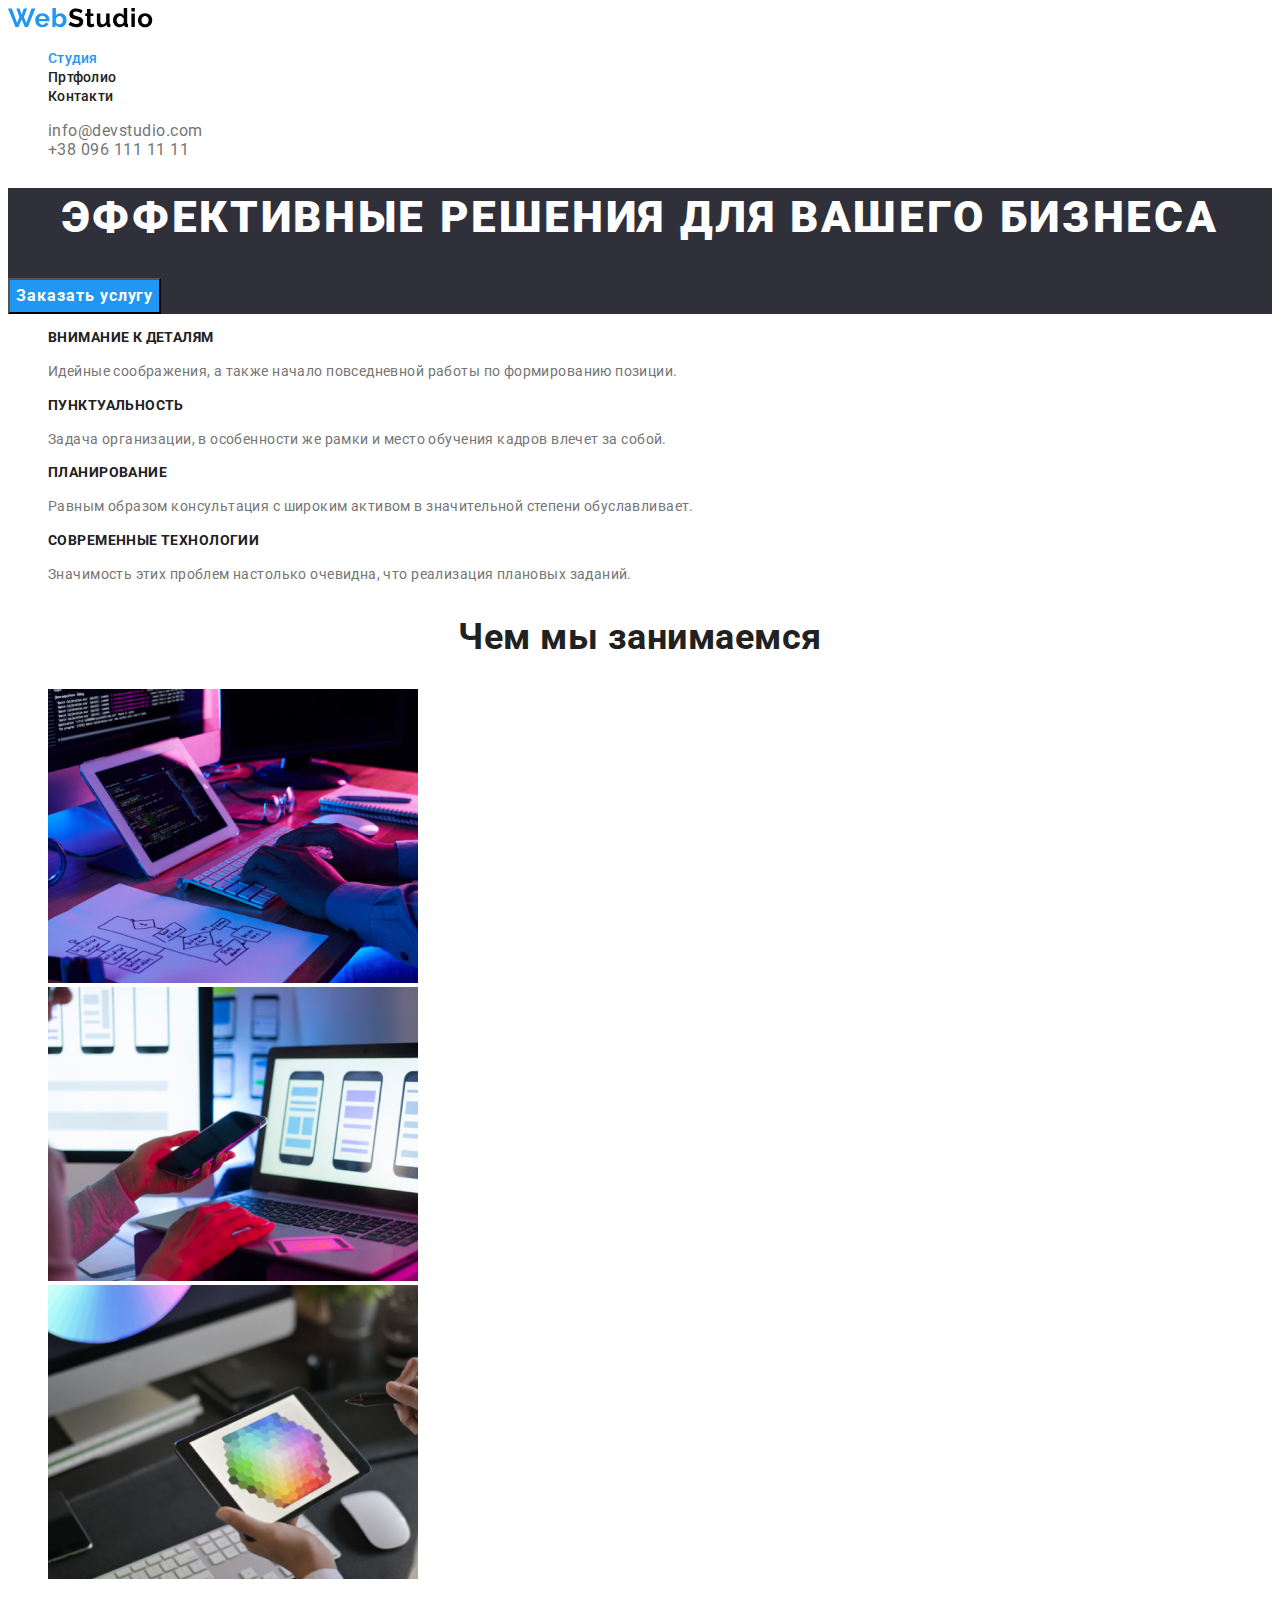
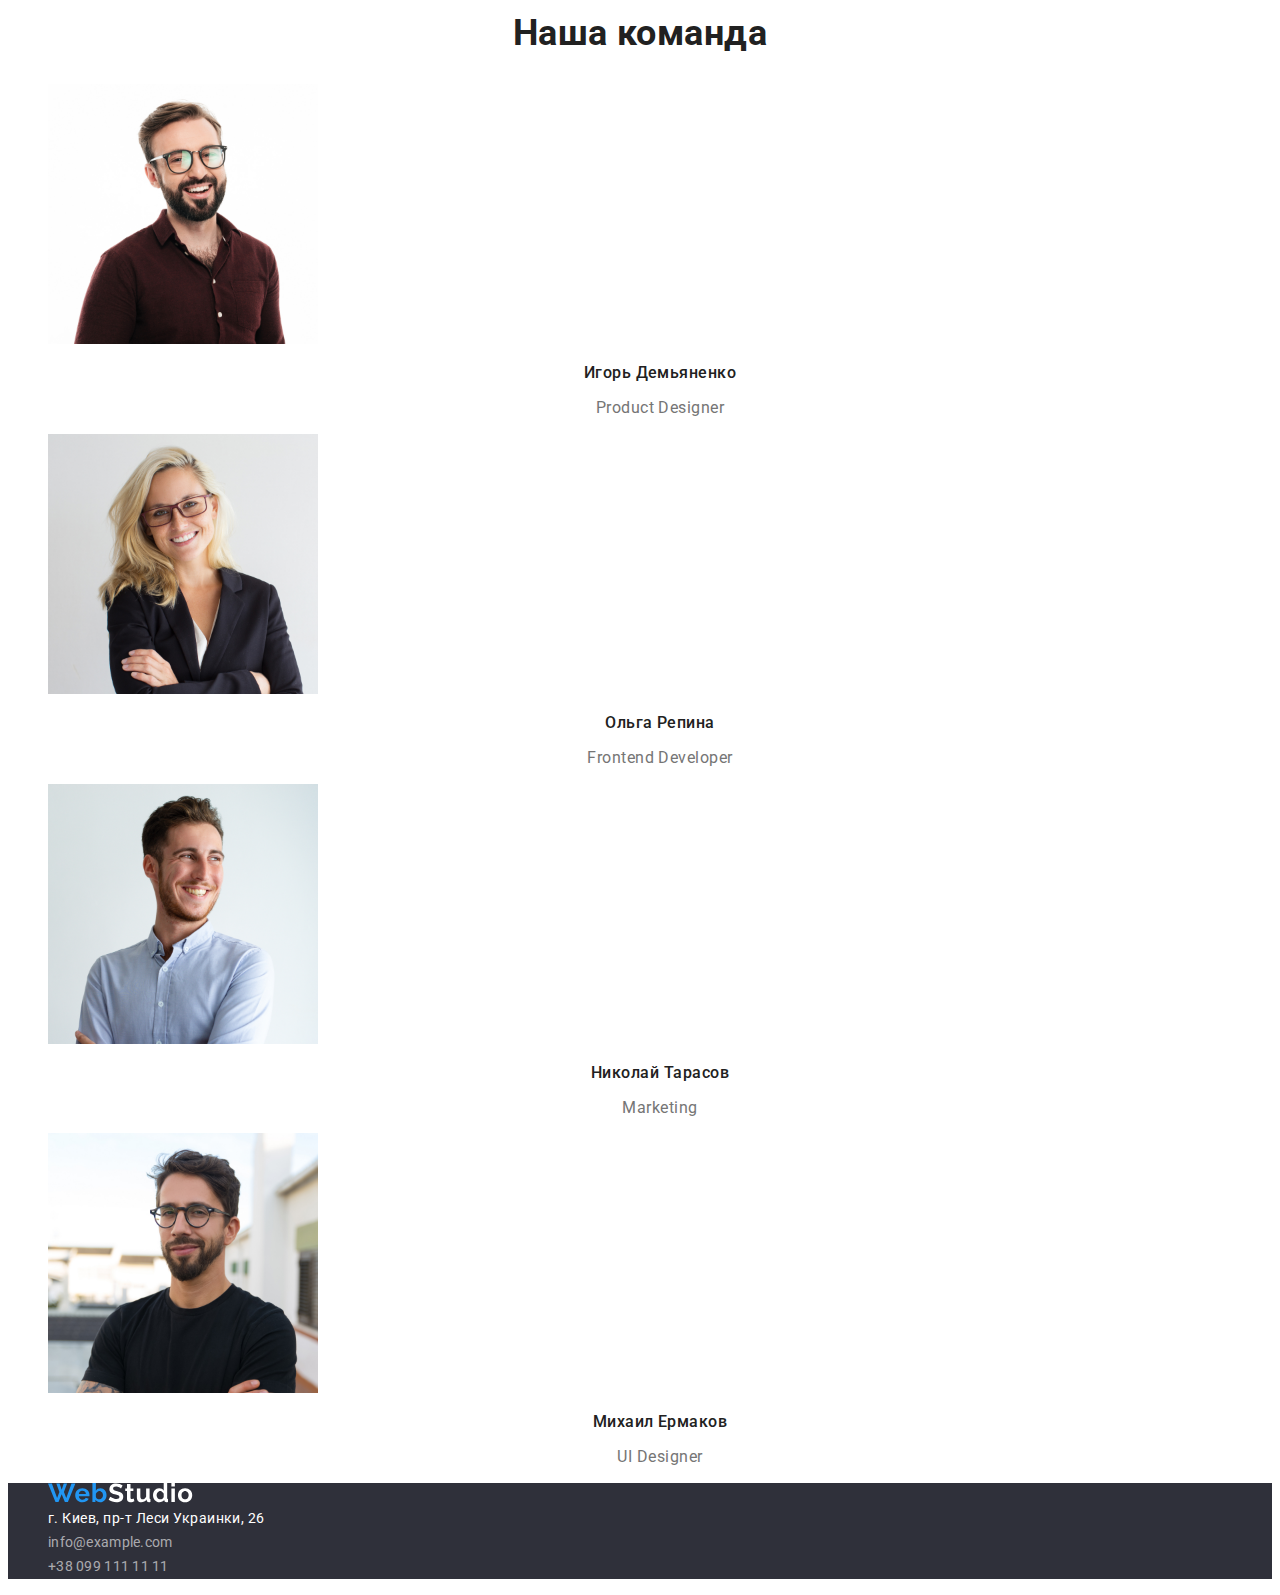
==== index.html @ 8add08cc "Виконую Д/З# 2-3" ====
<!DOCTYPE html>
<html lang="ru">
  <head>
    <meta charset="UTF-8" />
    <meta name="author" content="Денис Бричанский" />
    <meta name="keywords" content="" />
    <meta name="viewport" content="width=device-width, initial-scale=1.0" />
    <title>WebStudio</title>
    <link rel="stylesheet" href="./css/main.css" />
    <link href="https://fonts.googleapis.com/css2?family=Roboto:wght@400;500;700;900&display=swap" rel="stylesheet">
  </head>
  <body>

    <!-- Шапка сайту -->

    <header class="header">
      <nav>
        <a href="index.html"
          ><img src="/images/WebStudio.svg" alt="WebStudio"
        /></a>
        <ul class="site-nav list">
          <li><a href="./index.html" class="link current">Студия</a></li>
          <li><a href="./portfolio.html" class="link">Пртфолио</a></li>
          <li><a href="" class="link">Контакти</a></li>
        </ul>
        <ul class="cont-nav list">
          <li><a href="mailto:info@devstudio.com" class="link"></a>info@devstudio.com</li>
          <li><a href="tel:+38 096 111 11 11" class="link"></a>+38 096 111 11 11</li>
        </ul>
      </nav>
    </header>

    <!-- HERO Герой -->

    <main>
      <section class="hero">
        <h1 class="hero-title">Эффективные решения для вашего бизнеса</h1>
        <button type="button" class="btn primary">Заказать услугу</button>
      </section>

      <!-- Основна частина -->
      <!-- Особливості. features-list -->

      <section>
        <h2 class="hiden">Особености</h2>
        <ul class="features list">
          <li>
            <h2 class="features-title">Внимание к деталям</h2>
            <p class="features-text">
              Идейные соображения, а также начало повседневной работы по
              формированию позиции.
            </p>
          </li>
          <li>
            <h2 class="features-title">Пунктуальность</h2>
            <p class="features-text">
              Задача организации, в особенности же рамки и место обучения кадров
              влечет за собой.
            </p>
          </li>
          <li>
            <h2 class="features-title">Планирование</h2>
            <p class="features-text">
              Равным образом консультация с широким активом в значительной
              степени обуславливает.
            </p>
          </li>
          <li>
            <h2 class="features-title">Современные технологии</h2>
            <p class="features-text">
              Значимость этих проблем настолько очевидна, что реализация
              плановых заданий.
            </p>
          </li>
        </ul>

        <!-- Переваги, чим ми займаємось -->

        <h2 class="work-title">Чем мы занимаемся</h2>
        <ul class="list">
          <li>
            <img src="./images/img1.jpg" alt="Програмирование" width="370" />
          </li>
          <li>
            <img
              src="./images/img2.jpg"
              alt="Разработка мобильных приложений"
              width="370"
            />
          </li>
          <li>
            <img src="./images/img3.jpg" alt="Веб дизайнинг" width="370" />
          </li>
        </ul>
      </section>
      <section>
        <!-- Наша команда -->

        <h2 class="command">Наша команда</h2>
        <ul class="list">
          <li>
            <img
              src="./images/img_comand1.jpg"
              alt="Игорь Демьяненко"
              width="270"
            />
            <h3 class="command-title">Игорь Демьяненко</h3>
            <p class="command-text">Product Designer</p>
          </li>
          <li>
            <img
              src="./images/img_comand2.jpg"
              alt="Ольга Репина"
              width="270"
            />
            <h3 class="command-title">Ольга Репина</h3>
            <p class="command-text">Frontend Developer</p>
          </li>
          <li>
            <img
              src="./images/img_comand3.jpg"
              alt="Николай Тарасов"
              width="270"
            />
            <h3 class="command-title">Николай Тарасов</h3>
            <p class="command-text">Marketing</p>
          </li>
          <li>
            <img
              src="./images/img_comand4.jpg"
              alt="Михаил Ермаков"
              width="270"
            />
            <h3 class="command-title">Михаил Ермаков</h3>
            <p class="command-text">UI Designer</p>
          </li>
        </ul>
      </section>
    </main>

    <!-- Футер -->

    <footer class="footer">
      <ul class="list">
        <li>
          <a href="index.html"
            ><img src="./images/WebStudio-white.svg" alt="WebStudio"
          /></a>
        </li>
        <li><address class="address">г. Киев, пр-т Леси Украинки, 26</address></li>
        <li>
          <a href="mailto:info@example.com" class="link">info@example.com</a>
        </li>
        <li>
          <a href="tel:+38 099 111 11 11" class="link">+38 099 111 11 11</a>
        </li>
      </ul>
    </footer>
  </body>
</html>
---- css/main.css ----
/* Колір фону хедера #FFFFFF */
/* Колір фону особливості #E5E5E5 */
/* Колір фону портфоліо #E5E5E5 */
/* Колір фону наша команда #F5F4FA */
/* Колір фону футера #2F303A */
/* Колір тексту (заголовки, навігація) #212121 */
/* Колір тексту (абзац, авторизація) #757575 */
/* Колір тексту футера rgba(255, 255, 255, 0,6) */
/* Колір фону основної кнопки #2196F3 */
/* Колір фону додаткової кнопки #F5F4FA */

body {
  font-family: Roboto, sans-serif;
  letter-spacing: 0.03em;
  
  background-color: #ffffff;
  color: #757575;

}

.list {
  list-style: none;
} 

.btn.primary {
  font-family: Roboto;
  font-style: normal;
  font-weight: 700;
  font-size: 16px;
  line-height: 1.87;
  align-items: center;
  text-align: center;
  letter-spacing: 0.06em;

  background-color: #2196F3;
  color: #ffffff;
}

/* Шапка сайту */

.link {
  font-weight: 500;
  font-size: 14px;
  line-height: 1.14;
  letter-spacing: 0.02em;

  color: #212121;
  text-decoration: none;
}

.site-nav .link.current {
  color: #2196F3;
}

.site-nav .link:focus,
.site-nav .link:hover {
  color: #2196F3;
}

.cont-nav .link:focus
.cont-nav .link:hover, {
   color: #2196f3;
}

/* Герой */

.hero {
  background-color: #2F303A;
}

.hero-title {
  font-style: normal;
  font-weight: 900;
  font-size: 44px;
  line-height: 1.36;
  text-align: center;
  letter-spacing: 0.06em;
  text-transform: uppercase;

  color: #ffffff;
  }

  /* Основна частина */
  /* Особливості. features-list */

  .hiden {
    display: none;
  }

.features-title {
  font-style: normal;
  font-weight: 700;
  font-size: 14px;
  line-height: 1.14;
  letter-spacing: 0.03em;
  text-transform: uppercase;

  color: #212121;
}

.features-text {
  font-style: normal;
  font-weight: 400;
  font-size: 14px;
  line-height: 1.71;
  letter-spacing: 0.03em;
}

/* Переваги, чим ми займаємось  */

.work-title {
  font-style: normal;
  font-weight: 700;
  font-size: 36px;
  line-height: 1.16;
  text-align: center;
 
  color: #212121;
}

/* Наша команда */

.command {
  font-style: normal;
  font-weight: 700;
  font-size: 36px;
  line-height: 1.16;
  text-align: center;
  
  color: #212121;
}

.command-title {
  font-weight: 500;
  font-size: 16px;
  line-height: 1.18;
  text-align: center;
  
  color: #212121;
}

.command-text {
  font-style: normal;
  font-weight: 400;
  font-size: 16px;
  line-height: 1.18;
  text-align: center;

}

/* Футер */

.footer {
  background-color: #2F303A;
  }

.footer .address {

  font-style: normal;
  font-weight: 400;
  font-size: 14px;
  line-height: 1.71;
  
  color: #ffffff;
}

.footer .link {
  font-style: normal;
  font-weight: normal;
  font-size: 14px;
  line-height: 1.71;
  
  color: rgba(255, 255, 255, 0.6);
}

  

/* ПОРТФОЛІО */


/* Чим ми займаємось (portfolio) */

.port-but .link {
  font-family: Roboto;
  font-style: normal;
  font-weight: 500;
  font-size: 16px;
  line-height: 1.62;
  text-align: center;
  letter-spacing: 0.03em;
}

.port-but .link:focus,
.port-but .link:hover {
  background-color: #2196F3;
  color: #ffffff;
}

/* Нашi роботи (portfolio) */

.port-work .title {
  font-style: normal;
  font-weight: 700;
  font-size: 18px;
  line-height: 2;
  letter-spacing: 0.06em;

  color: #212121;
}

.port-work .text {
  font-style: normal;
  font-weight: normal;
  font-size: 16px;
  line-height: 1.87;
  letter-spacing: 0.03em;
}
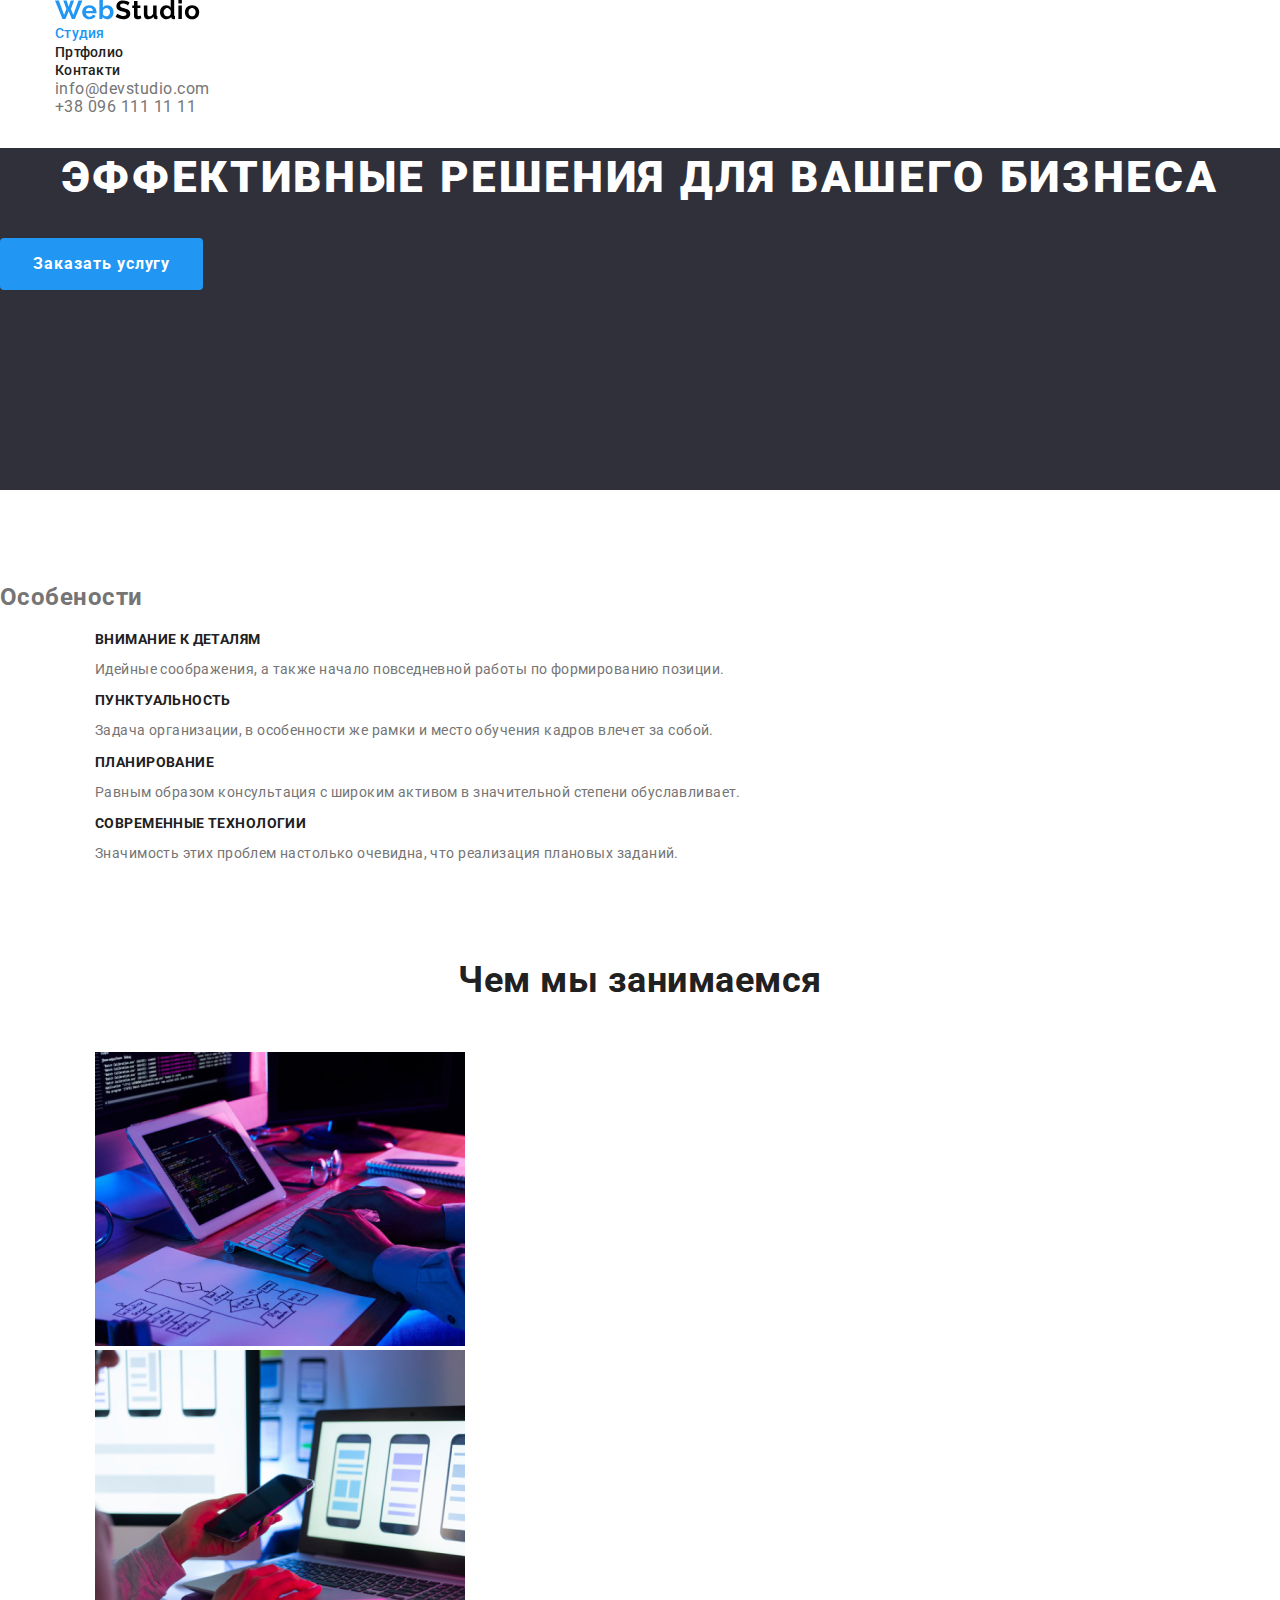
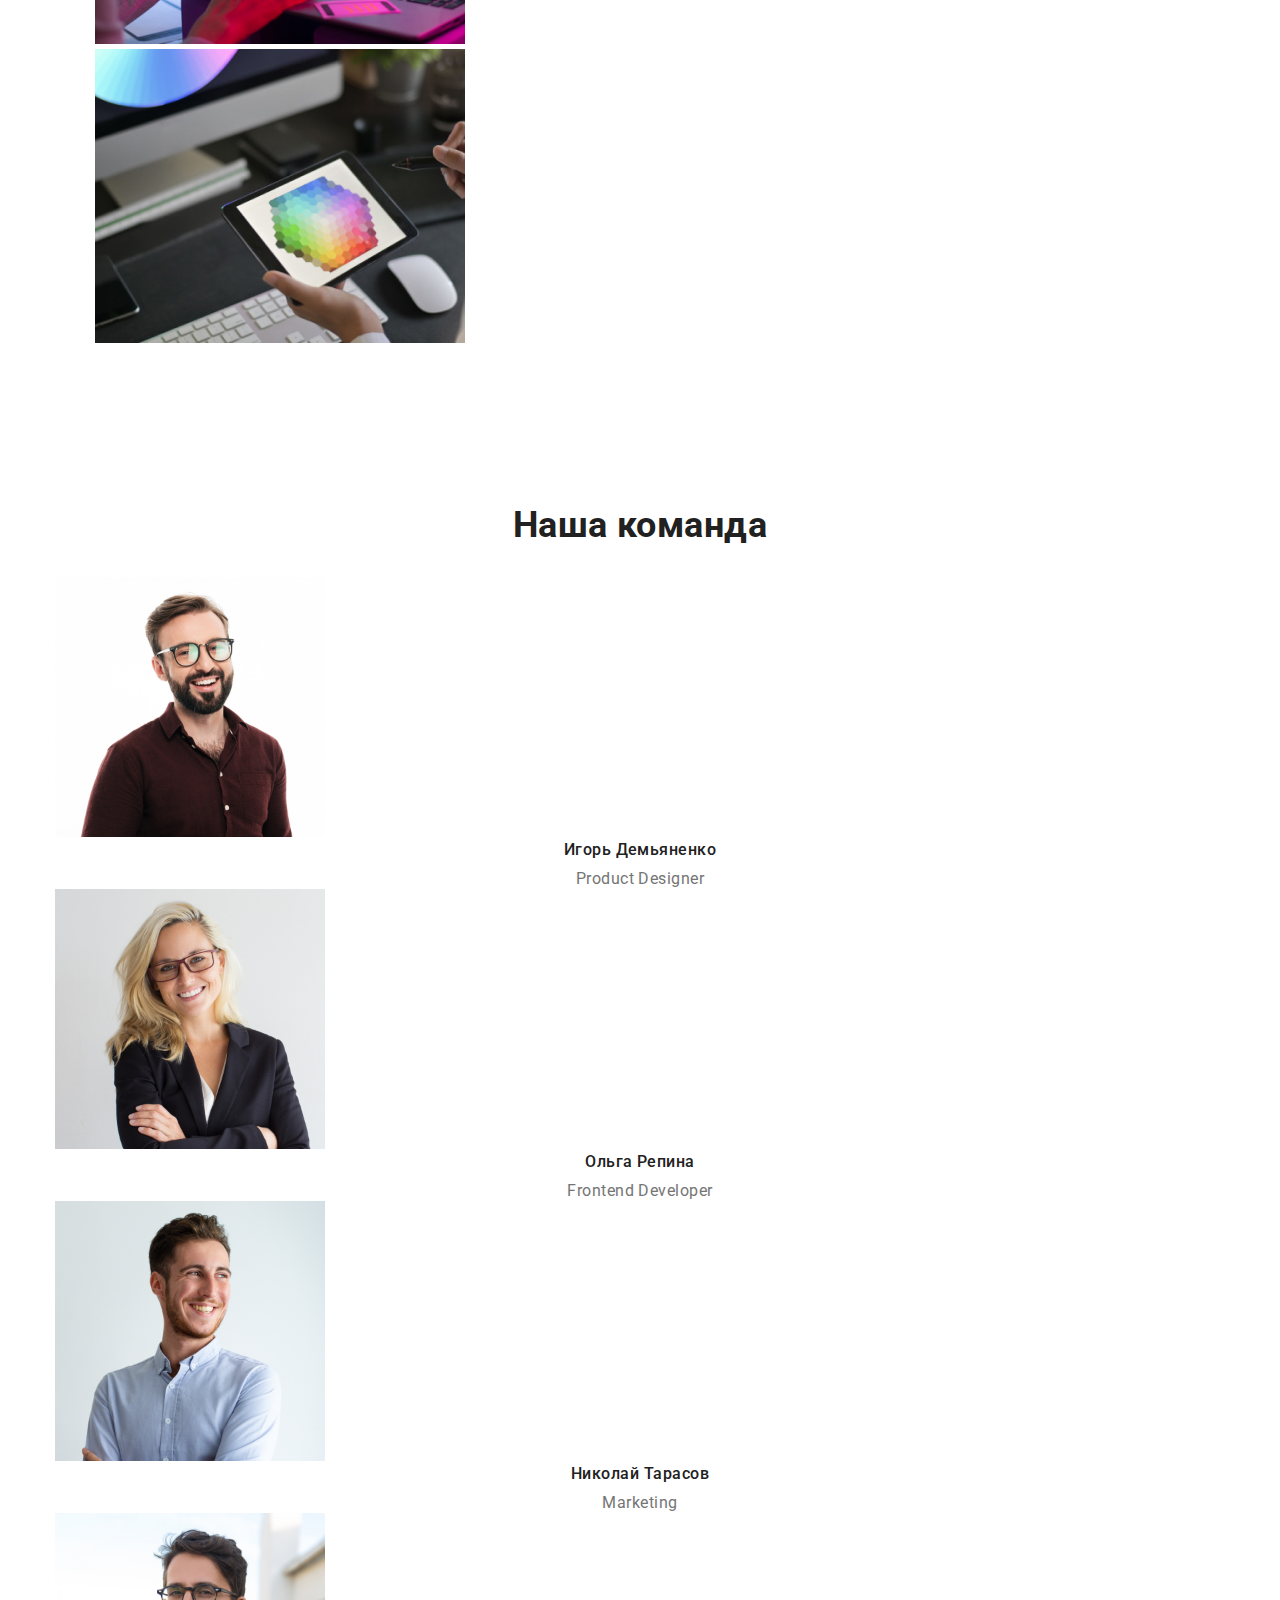
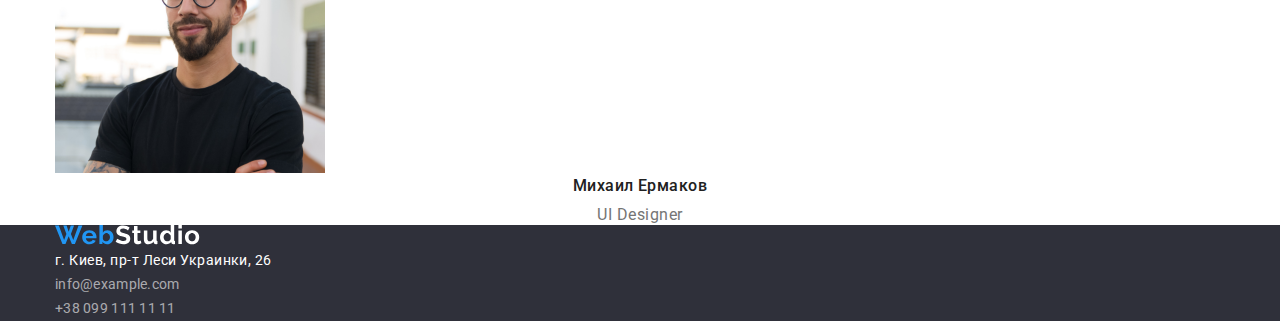
==== commit 709fe48d: "Додаю блочну модель" ====
--- a/index.html
+++ b/index.html
@@ -6,28 +6,41 @@
     <meta name="keywords" content="" />
     <meta name="viewport" content="width=device-width, initial-scale=1.0" />
     <title>WebStudio</title>
+    <link
+      href="https://fonts.googleapis.com/css2?family=Roboto:wght@400;500;700;900&display=swap"
+      rel="stylesheet"
+    />
+    <link
+      rel="stylesheet"
+      href="https://cdnjs.cloudflare.com/ajax/libs/modern-normalize/1.1.0/modern-normalize.min.css"
+    />
     <link rel="stylesheet" href="./css/main.css" />
-    <link href="https://fonts.googleapis.com/css2?family=Roboto:wght@400;500;700;900&display=swap" rel="stylesheet">
   </head>
   <body>
-
     <!-- Шапка сайту -->
 
     <header class="header">
-      <nav>
-        <a href="index.html"
-          ><img src="/images/WebStudio.svg" alt="WebStudio"
-        /></a>
-        <ul class="site-nav list">
-          <li><a href="./index.html" class="link current">Студия</a></li>
-          <li><a href="./portfolio.html" class="link">Пртфолио</a></li>
-          <li><a href="" class="link">Контакти</a></li>
-        </ul>
-        <ul class="cont-nav list">
-          <li><a href="mailto:info@devstudio.com" class="link"></a>info@devstudio.com</li>
-          <li><a href="tel:+38 096 111 11 11" class="link"></a>+38 096 111 11 11</li>
-        </ul>
-      </nav>
+      <div class="container-nav">
+        <nav class="container">
+          <a href="index.html"
+            ><img src="/images/WebStudio.svg" alt="WebStudio"
+          /></a>
+          <ul class="site-nav list-nav">
+            <li><a href="./index.html" class="link current">Студия</a></li>
+            <li><a href="./portfolio.html" class="link">Пртфолио</a></li>
+            <li><a href="" class="link">Контакти</a></li>
+          </ul>
+          <ul class="cont-nav list-cont">
+            <li>
+              <a href="mailto:info@devstudio.com" class="link"></a
+              >info@devstudio.com
+            </li>
+            <li>
+              <a href="tel:+38 096 111 11 11" class="link"></a>+38 096 111 11 11
+            </li>
+          </ul>
+        </nav>
+      </div>
     </header>
 
     <!-- HERO Герой -->
@@ -42,119 +55,130 @@
       <!-- Особливості. features-list -->
 
       <section>
-        <h2 class="hiden">Особености</h2>
-        <ul class="features list">
-          <li>
-            <h2 class="features-title">Внимание к деталям</h2>
-            <p class="features-text">
-              Идейные соображения, а также начало повседневной работы по
-              формированию позиции.
-            </p>
-          </li>
-          <li>
-            <h2 class="features-title">Пунктуальность</h2>
-            <p class="features-text">
-              Задача организации, в особенности же рамки и место обучения кадров
-              влечет за собой.
-            </p>
-          </li>
-          <li>
-            <h2 class="features-title">Планирование</h2>
-            <p class="features-text">
-              Равным образом консультация с широким активом в значительной
-              степени обуславливает.
-            </p>
-          </li>
-          <li>
-            <h2 class="features-title">Современные технологии</h2>
-            <p class="features-text">
-              Значимость этих проблем настолько очевидна, что реализация
-              плановых заданий.
-            </p>
-          </li>
-        </ul>
+        <h2>Особености</h2>
+        <div class="container-features">
+          <ul class="features list-feat">
+            <li>
+              <h2 class="features-title">Внимание к деталям</h2>
+              <p class="features-text">
+                Идейные соображения, а также начало повседневной работы по
+                формированию позиции.
+              </p>
+            </li>
+            <li>
+              <h2 class="features-title">Пунктуальность</h2>
+              <p class="features-text">
+                Задача организации, в особенности же рамки и место обучения
+                кадров влечет за собой.
+              </p>
+            </li>
+            <li>
+              <h2 class="features-title">Планирование</h2>
+              <p class="features-text">
+                Равным образом консультация с широким активом в значительной
+                степени обуславливает.
+              </p>
+            </li>
+            <li>
+              <h2 class="features-title">Современные технологии</h2>
+              <p class="features-text">
+                Значимость этих проблем настолько очевидна, что реализация
+                плановых заданий.
+              </p>
+            </li>
+          </ul>
+        </div>
 
-        <!-- Переваги, чим ми займаємось -->
+        <!-- Переваги, 
+          Чим ми займаємось -->
 
-        <h2 class="work-title">Чем мы занимаемся</h2>
-        <ul class="list">
-          <li>
-            <img src="./images/img1.jpg" alt="Програмирование" width="370" />
-          </li>
-          <li>
-            <img
-              src="./images/img2.jpg"
-              alt="Разработка мобильных приложений"
-              width="370"
-            />
-          </li>
-          <li>
-            <img src="./images/img3.jpg" alt="Веб дизайнинг" width="370" />
-          </li>
-        </ul>
+        <div class="container-work">
+          <h2 class="work-title">Чем мы занимаемся</h2>
+          <ul class="list-work">
+            <li>
+              <img src="./images/img1.jpg" alt="Програмирование" width="370" />
+            </li>
+            <li>
+              <img
+                src="./images/img2.jpg"
+                alt="Разработка мобильных приложений"
+                width="370"
+              />
+            </li>
+            <li>
+              <img src="./images/img3.jpg" alt="Веб дизайнинг" width="370" />
+            </li>
+          </ul>
+        </div>
       </section>
       <section>
         <!-- Наша команда -->
 
-        <h2 class="command">Наша команда</h2>
-        <ul class="list">
-          <li>
-            <img
-              src="./images/img_comand1.jpg"
-              alt="Игорь Демьяненко"
-              width="270"
-            />
-            <h3 class="command-title">Игорь Демьяненко</h3>
-            <p class="command-text">Product Designer</p>
-          </li>
-          <li>
-            <img
-              src="./images/img_comand2.jpg"
-              alt="Ольга Репина"
-              width="270"
-            />
-            <h3 class="command-title">Ольга Репина</h3>
-            <p class="command-text">Frontend Developer</p>
-          </li>
-          <li>
-            <img
-              src="./images/img_comand3.jpg"
-              alt="Николай Тарасов"
-              width="270"
-            />
-            <h3 class="command-title">Николай Тарасов</h3>
-            <p class="command-text">Marketing</p>
-          </li>
-          <li>
-            <img
-              src="./images/img_comand4.jpg"
-              alt="Михаил Ермаков"
-              width="270"
-            />
-            <h3 class="command-title">Михаил Ермаков</h3>
-            <p class="command-text">UI Designer</p>
-          </li>
-        </ul>
+        <div class="container-command">
+          <h2 class="command">Наша команда</h2>
+          <ul class="list-com">
+            <li>
+              <img
+                src="./images/img_comand1.jpg"
+                alt="Игорь Демьяненко"
+                width="270"
+              />
+              <h3 class="command-title">Игорь Демьяненко</h3>
+              <p class="command-text">Product Designer</p>
+            </li>
+            <li>
+              <img
+                src="./images/img_comand2.jpg"
+                alt="Ольга Репина"
+                width="270"
+              />
+              <h3 class="command-title">Ольга Репина</h3>
+              <p class="command-text">Frontend Developer</p>
+            </li>
+            <li>
+              <img
+                src="./images/img_comand3.jpg"
+                alt="Николай Тарасов"
+                width="270"
+              />
+              <h3 class="command-title">Николай Тарасов</h3>
+              <p class="command-text">Marketing</p>
+            </li>
+            <li>
+              <img
+                src="./images/img_comand4.jpg"
+                alt="Михаил Ермаков"
+                width="270"
+              />
+              <h3 class="command-title">Михаил Ермаков</h3>
+              <p class="command-text">UI Designer</p>
+            </li>
+          </ul>
+        </div>
       </section>
     </main>
 
     <!-- Футер -->
 
     <footer class="footer">
-      <ul class="list">
-        <li>
-          <a href="index.html"
-            ><img src="./images/WebStudio-white.svg" alt="WebStudio"
-          /></a>
-        </li>
-        <li><address class="address">г. Киев, пр-т Леси Украинки, 26</address></li>
-        <li>
-          <a href="mailto:info@example.com" class="link">info@example.com</a>
-        </li>
-        <li>
-          <a href="tel:+38 099 111 11 11" class="link">+38 099 111 11 11</a>
-        </li>
-      </ul>
+      <div class="container-foot">
+        <ul class="list-foot">
+          <li>
+            <a href="index.html"
+              ><img src="./images/WebStudio-white.svg" alt="WebStudio"
+            /></a>
+          </li>
+          <li>
+            <address class="address">г. Киев, пр-т Леси Украинки, 26</address>
+          </li>
+          <li>
+            <a href="mailto:info@example.com" class="link">info@example.com</a>
+          </li>
+          <li>
+            <a href="tel:+38 099 111 11 11" class="link">+38 099 111 11 11</a>
+          </li>
+        </ul>
+      </div>
     </footer>
   </body>
 </html>
--- a/css/main.css
+++ b/css/main.css
@@ -12,27 +12,32 @@
 body {
   font-family: Roboto, sans-serif;
   letter-spacing: 0.03em;
-  
+
   background-color: #ffffff;
   color: #757575;
-
-}
-
-.list {
-  list-style: none;
-} 
+}
 
 .btn.primary {
+  min-width: 200px;
+  margin-left: auto;
+  margin-right: auto;
+  margin-bottom: 200px;
+  padding-top: 10px;
+  padding-bottom: 10px;
+  padding-left: 32px;
+  padding-right: 32px;
+  border: 1px solid transparent;
+  border-radius: 4px;
+
   font-family: Roboto;
   font-style: normal;
   font-weight: 700;
   font-size: 16px;
   line-height: 1.87;
   align-items: center;
-  text-align: center;
   letter-spacing: 0.06em;
 
-  background-color: #2196F3;
+  background-color: #2196f3;
   color: #ffffff;
 }
 
@@ -48,27 +53,64 @@
   text-decoration: none;
 }
 
+.container-nav {
+  margin-left: auto;
+  margin-right: auto;
+  margin-top: 0;
+  margin-bottom: 32px;
+  width: 1170px;
+}
+
+.site-nav {
+  margin-top: 0;
+  margin-bottom: 0;
+}
+
+.cont-nav {
+  margin-top: 0;
+  margin-bottom: 0;
+}
+
 .site-nav .link.current {
-  color: #2196F3;
+  color: #2196f3;
 }
 
 .site-nav .link:focus,
 .site-nav .link:hover {
-  color: #2196F3;
-}
-
-.cont-nav .link:focus
-.cont-nav .link:hover, {
-   color: #2196f3;
+  color: #2196f3;
+}
+
+.cont-nav .link:focus .cont-nav .link:hover {
+  color: #2196f3;
+}
+
+.list-nav {
+  padding-left: 0;
+
+  list-style: none;
+}
+
+.list-cont {
+  list-style: none;
+
+  padding-left: 0;
 }
 
 /* Герой */
 
 .hero {
-  background-color: #2F303A;
+  background-color: #2f303a;
+  margin-left: auto;
+  margin-right: auto;
+  margin-bottom: 94px;
 }
 
 .hero-title {
+  margin-top: 0;
+  margin-bottom: 30px;
+  margin-left: auto;
+  margin-right: auto;
+
   font-style: normal;
   font-weight: 900;
   font-size: 44px;
@@ -78,16 +120,22 @@
   text-transform: uppercase;
 
   color: #ffffff;
-  }
-
-  /* Основна частина */
-  /* Особливості. features-list */
-
-  .hiden {
-    display: none;
-  }
+}
+
+/* Основна частина */
+/* Особливості. features-list */
+
+.container-features {
+  margin-left: auto;
+  margin-right: auto;
+  margin-top: 0;
+  margin-bottom: 94px;
+  width: 1170px;
+}
 
 .features-title {
+  margin-bottom: 10px;
+
   font-style: normal;
   font-weight: 700;
   font-size: 14px;
@@ -99,6 +147,9 @@
 }
 
 .features-text {
+  margin-top: 0;
+  margin-bottom: 0;
+
   font-style: normal;
   font-weight: 400;
   font-size: 14px;
@@ -106,61 +157,109 @@
   letter-spacing: 0.03em;
 }
 
+.list-feat {
+  list-style: none;
+}
+
 /* Переваги, чим ми займаємось  */
 
+.container-work {
+  margin-left: auto;
+  margin-right: auto;
+  margin-top: 0px;
+  margin-bottom: 158px;
+  width: 1170px;
+}
+
 .work-title {
+  margin-top: 0;
+  margin-bottom: 50px;
+
   font-style: normal;
   font-weight: 700;
   font-size: 36px;
   line-height: 1.16;
   text-align: center;
- 
-  color: #212121;
-}
-
+
+  color: #212121;
+}
+
+.list-work {
+  margin-top: 0;
+  margin-bottom: 0;
+
+  list-style: none;
+}
 /* Наша команда */
 
+.container-command {
+  margin-left: auto;
+  margin-right: auto;
+  margin-top: 0px;
+  width: 1170px;
+}
+
 .command {
+  margin-top: 0;
+
   font-style: normal;
   font-weight: 700;
   font-size: 36px;
   line-height: 1.16;
   text-align: center;
-  
+
   color: #212121;
 }
 
 .command-title {
+  margin-top: 0;
+  margin-bottom: 10px;
+
   font-weight: 500;
   font-size: 16px;
   line-height: 1.18;
   text-align: center;
-  
+
   color: #212121;
 }
 
 .command-text {
+  margin-top: 0;
+  margin-bottom: 0;
+
   font-style: normal;
   font-weight: 400;
   font-size: 16px;
   line-height: 1.18;
   text-align: center;
-
+}
+
+.list-com {
+  margin-top: 0;
+  margin-bottom: 0;
+  padding-left: 0;
+
+  list-style: none;
 }
 
 /* Футер */
 
+.container-foot {
+  margin-left: auto;
+  margin-right: auto;
+  margin-top: 0px;
+  width: 1170px;
+}
 .footer {
-  background-color: #2F303A;
-  }
+  background-color: #2f303a;
+}
 
 .footer .address {
-
   font-style: normal;
   font-weight: 400;
   font-size: 14px;
   line-height: 1.71;
-  
+
   color: #ffffff;
 }
 
@@ -169,16 +268,37 @@
   font-weight: normal;
   font-size: 14px;
   line-height: 1.71;
-  
+
   color: rgba(255, 255, 255, 0.6);
 }
 
-  
+.list-foot {
+  margin-top: 0;
+  margin-bottom: 0;
+  padding-left: 0;
+
+  list-style: none;
+}
 
 /* ПОРТФОЛІО */
 
-
 /* Чим ми займаємось (portfolio) */
+
+.container-nav-port {
+  margin-left: auto;
+  margin-right: auto;
+  margin-top: 0;
+  margin-bottom: 132px;
+  width: 1170px;
+}
+
+.container-but {
+  margin-left: auto;
+  margin-right: auto;
+  margin-top: 0;
+  margin-bottom: 50px;
+  width: 1170px;
+}
 
 .port-but .link {
   font-family: Roboto;
@@ -192,13 +312,32 @@
 
 .port-but .link:focus,
 .port-but .link:hover {
-  background-color: #2196F3;
+  background-color: #2196f3;
   color: #ffffff;
 }
 
+.list-butt {
+  margin-top: 0;
+  margin-bottom: 0;
+  padding-left: 0;
+
+  list-style: none;
+}
+
 /* Нашi роботи (portfolio) */
 
+.container-port-work {
+  margin-left: auto;
+  margin-right: auto;
+  margin-top: 0;
+  margin-bottom: 94px;
+  width: 1170px;
+}
+
 .port-work .title {
+  margin-top: 0;
+  margin-bottom: 0;
+
   font-style: normal;
   font-weight: 700;
   font-size: 18px;
@@ -208,10 +347,20 @@
   color: #212121;
 }
 
+.work-list {
+  margin-top: 0;
+  padding-left: 0;
+
+  list-style: none;
+}
+
 .port-work .text {
+  margin-top: 0;
+  margin-bottom: 0;
+
   font-style: normal;
   font-weight: normal;
   font-size: 16px;
   line-height: 1.87;
   letter-spacing: 0.03em;
-}+}
